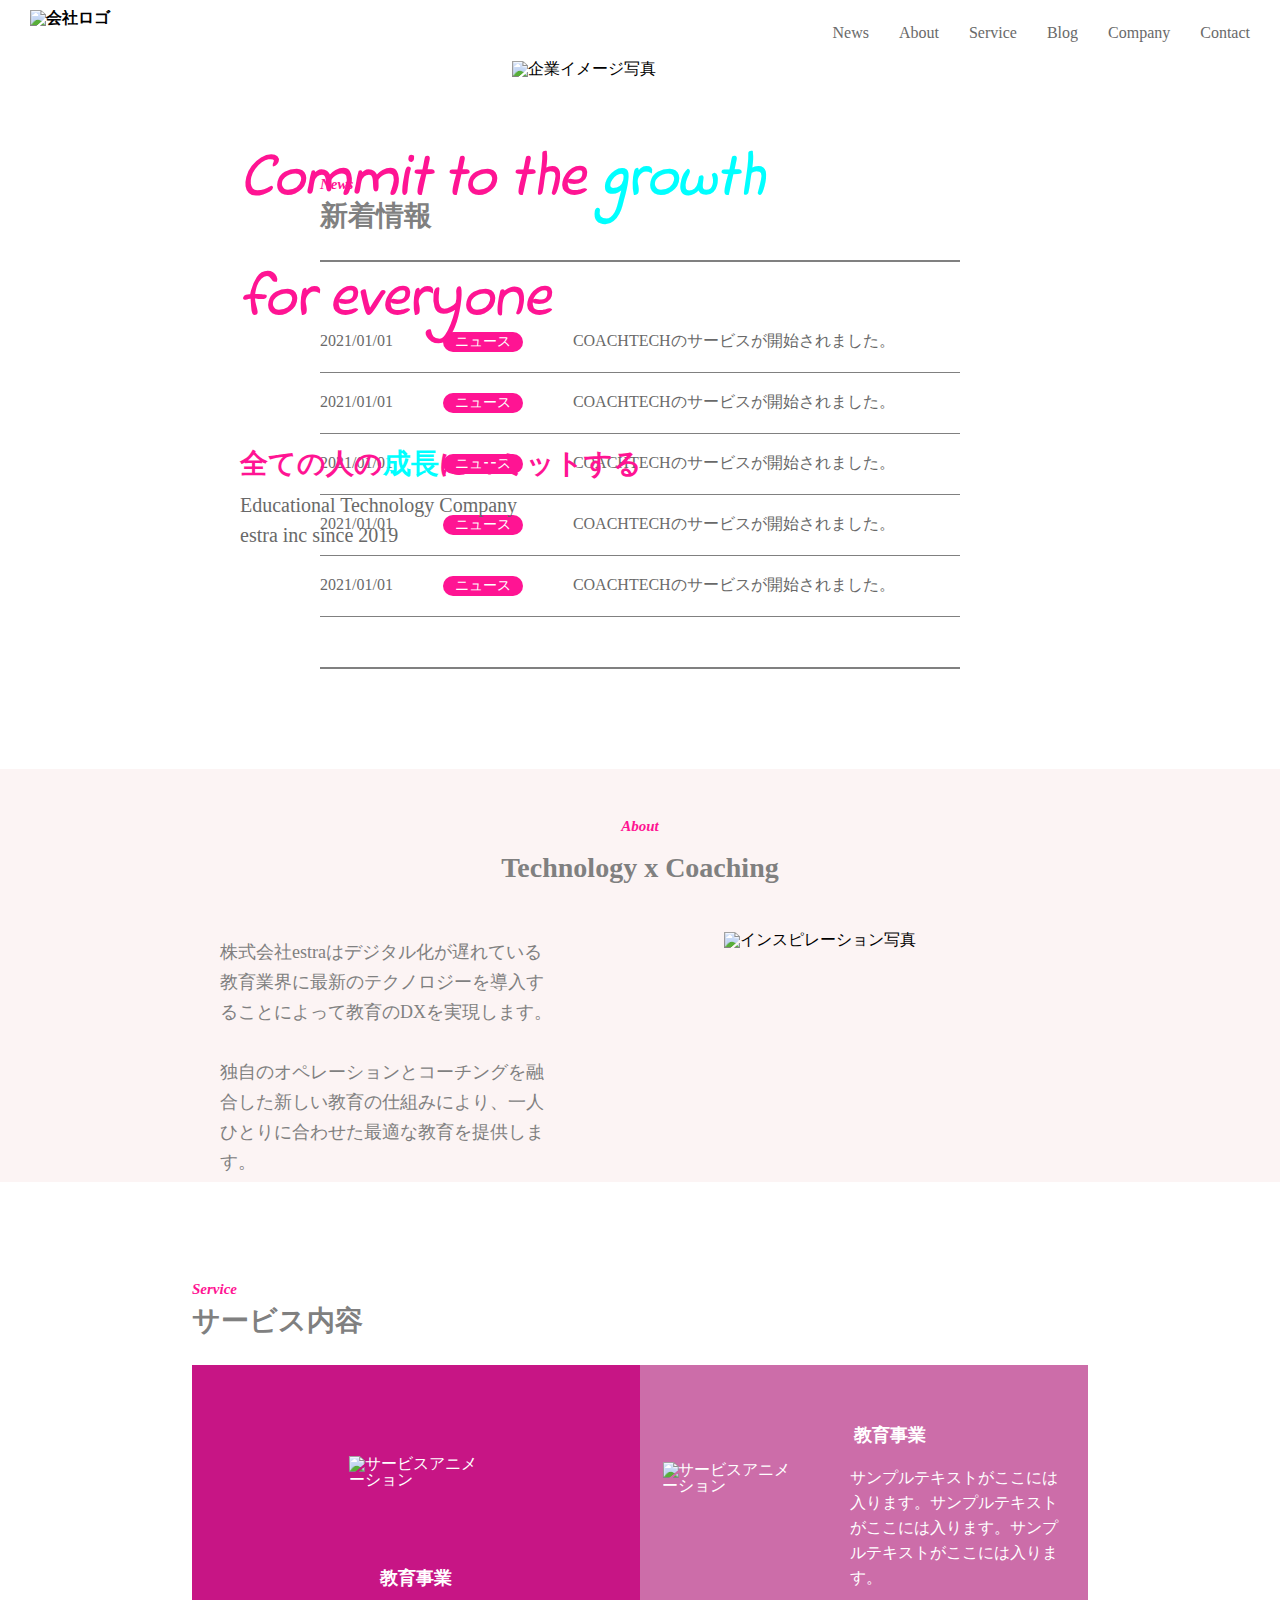
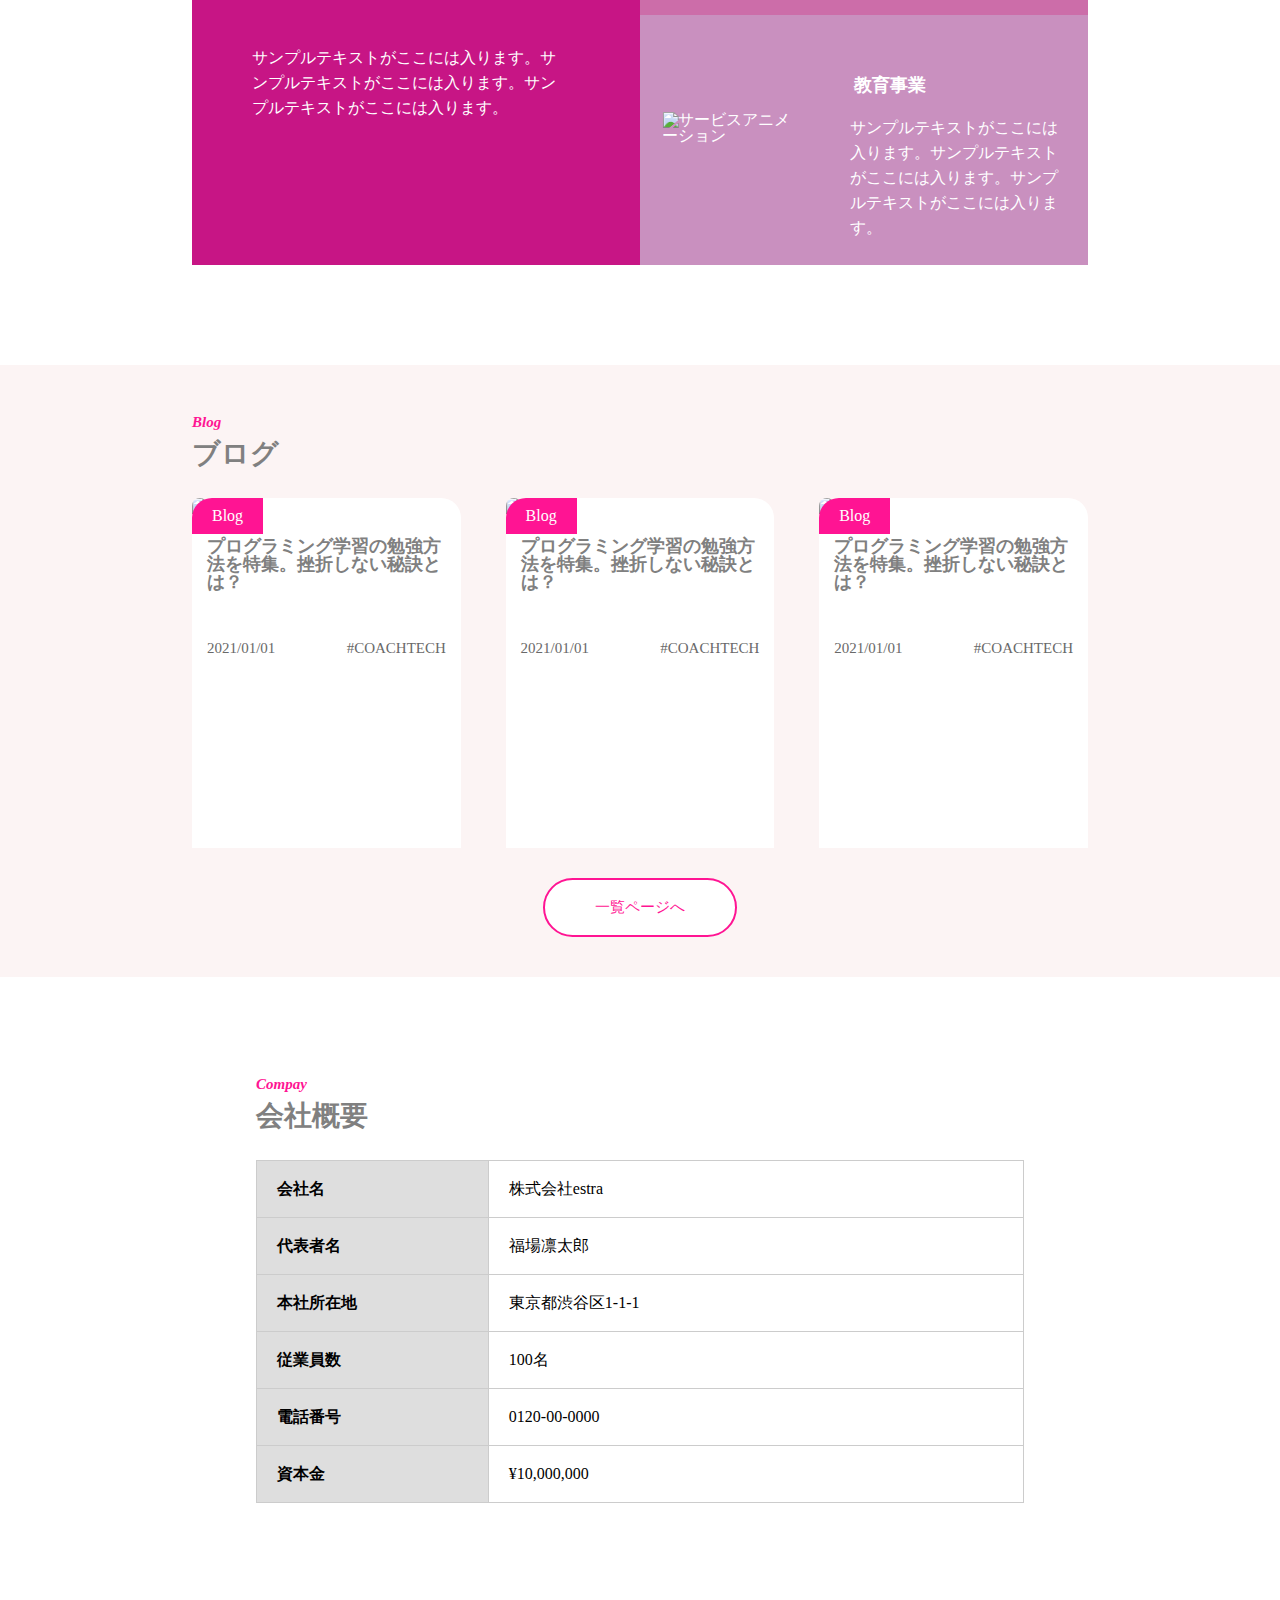
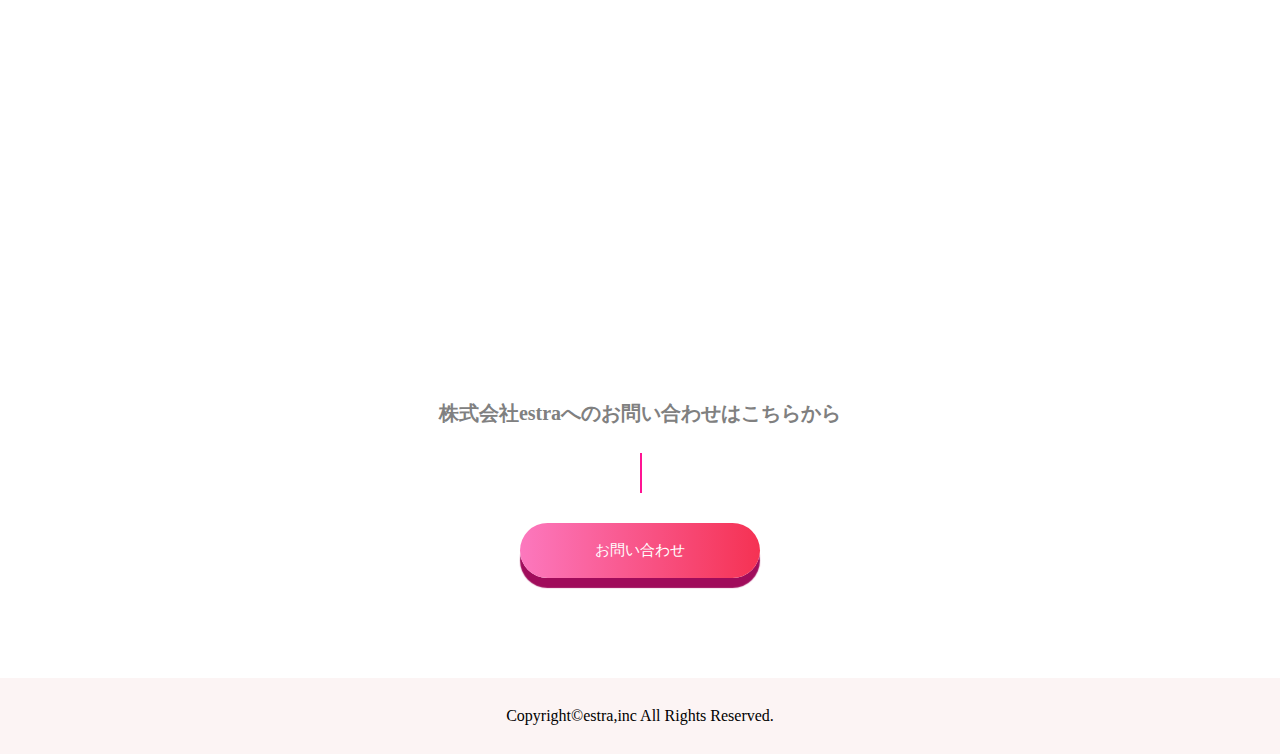
==== blog.html @ 4aadff20 "first-commit" ====
<!DOCTYPE html>
<html lang="ja">

<head>
  <meta charset="UTF-8">
  <meta http-equiv="X-UA-Compatible" content="IE=edge">
  <meta name="viewport" content="width=device-width, initial-scale=1.0">
  <link rel="stylesheet" href="css/reset.css">
  <link rel="stylesheet" href="css/blog.css">
  <title>株式会社TECH</title>
  <link rel="preconnect" href="https://fonts.gstatic.com">
  <link href="https://fonts.googleapis.com/css2?family=Indie+Flower&display=swap" rel="stylesheet">



</head>

<body>
  <header class="header">
    <h3 class="company-logo">
      <img class="company-logo-name" src="img/estra_logo.png" alt="会社ロゴ">
    </h3>
    <nav class="nav">
      <ul class="nav-list">
        <li class="nav-list-item"><a href="#">News</a></li>
        <li class="nav-list-item"><a href="#">About</a></li>
        <li class="nav-list-item"><a href="#">Service</a></li>
        <li class="nav-list-item"><a href="#">Blog</a></li>
        <li class="nav-list-item"><a href="#">Company</a></li>
        <li class="nav-list-item"><a href="#">Contact</a></li>
      </ul>
    </nav>
  </header>
  <main>
    <article class="article">
      <section class="section1">
        <img class="card1" src="img/firstview.jpg" alt="企業イメージ写真">
        <h1 class="section1-slogan">Commit to the <span>growth</span><br><br>for everyone</h1>
        <div class="ahead-title">
          <p class="section1-slogan-sub">全ての人の<span>成長</span>にコミットする</p>
          <p class="section1-company-outline">Educational Technology Company<br>estra inc since 2019</p>
        </div>
      </section>
      <section class="section2">
        <h6 class="news-title">News</h6>
        <h3 class="news-title-jp">新着情報</h3>
        <div class="news-parent">
          <div class="news-list">
            <a class="news-list-item">2021/01/01<span class="news-list-label">ニュース</span>COACHTECHのサービスが開始されました。</a>
            <a class="news-list-item">2021/01/01<span class="news-list-label">ニュース</span>COACHTECHのサービスが開始されました。</a>
            <a class="news-list-item">2021/01/01<span class="news-list-label">ニュース</span>COACHTECHのサービスが開始されました。</a>
            <a class="news-list-item">2021/01/01<span class="news-list-label">ニュース</span>COACHTECHのサービスが開始されました。</a>
            <a class="news-list-item">2021/01/01<span class="news-list-label">ニュース</span>COACHTECHのサービスが開始されました。</a>
          </div>
        </div>
      </section>
      <section class="section3">
        <div class="about">
          <h6 class="about-title">About</h6>
          <h3 class="about-title-slogan">Technology x Coaching</h3>
        </div>
        <div class="about-inspiration">
          <p class="about-inspiration-example">
            株式会社estraはデジタル化が遅れている教育業界に最新のテクノロジーを導入することによって教育のDXを実現します。<br><br>独自のオペレーションとコーチングを融合した新しい教育の仕組みにより、一人ひとりに合わせた最適な教育を提供します。
          </p>
          <img class="card2" src="img/about.jpg" alt="インスピレーション写真">
        </div>
      </section>
      <section class="section4">
        <h6 class="service-title">Service</h6>
        <h3 class="service-title-jp">サービス内容</h3>
        <div class="wrapper">
          <div class="service-img1">
            <div class="service-img-card3-1">
              <img class="card3-1" src="img/service__first.svg" alt="サービスアニメーション">
              <p class="service-text-box-title1">教育事業</p>
              <p class="service-text-box-comment1">サンプルテキストがここには入ります。サンプルテキストがここには入ります。サンプルテキストがここには入ります。</p>
            </div>
          </div>
          <div class="service-image2-3">
            <div class="service-img2">
              <div class="service-img-card3-2">
                <img class="card3-2" src="img/service__first.svg" alt="サービスアニメーション">
                <p class="service-text-box-title2">教育事業</p>
                <p class="service-text-box-comment2">サンプルテキストがここには入ります。サンプルテキストがここには入ります。サンプルテキストがここには入ります。</p>
              </div>
            </div>
            <div class="service-img3">
              <div class="service-img-card3-3">
                <img class="card3-3" src="img/service__first.svg" alt="サービスアニメーション">
                <p class="service-text-box-title3">教育事業</p>
                <p class="service-text-box-comment3">サンプルテキストがここには入ります。サンプルテキストがここには入ります。サンプルテキストがここには入ります。</p>
              </div>
            </div>
          </div>
        </div>
      </section>
      <section class="section5">
        <h6 class="blog-title">Blog</h6>
        <h3 class="blog-title-jp">ブログ</h3>
        <div class="wrapper">
          <a class="blog-img" href="#">
            <div class="blog-img-card">
              <img class="card6" src="img/blog__first.jpg">
            </div>
            <div class="blog-text-box">
              <p class="blog-comment">プログラミング学習の勉強方法を特集。挫折しない秘訣とは？</p>
              <div class="blog-footer">
                <p class="blog-date">2021/01/01</p>
                <p class="blog-company">#COACHTECH</p>
              </div>
            </div>
            <div class="blog-mark">
              <p class="blog-mark-text">Blog</p>
            </div>
          </a>
          <a class="blog-img" href="#">
            <div class="blog-img-card">
              <img class="card6" src="img/blog__first.jpg">
            </div>
            <div class="blog-text-box">
              <p class="blog-comment">プログラミング学習の勉強方法を特集。挫折しない秘訣とは？</p>
              <div class="blog-footer">
                <p class="blog-date">2021/01/01</p>
                <p class="blog-company">#COACHTECH</p>
              </div>
            </div>
            <div class="blog-mark">
              <p class="blog-mark-text">Blog</p>
            </div>
          </a>
          <a class="blog-img" href="#">
            <div class="blog-img-card">
              <img class="card6" src="img/blog__first.jpg">
            </div>
            <div class="blog-text-box">
              <p class="blog-comment">プログラミング学習の勉強方法を特集。挫折しない秘訣とは？</p>
              <div class="blog-footer">
                <p class="blog-date">2021/01/01</p>
                <p class="blog-company">#COACHTECH</p>
              </div>
            </div>
            <div class="blog-mark">
              <p class="blog-mark-text">Blog</p>
            </div>
          </a>
        </div>
        <div class="blog-nav">
          <a href="#" class="list-sight">一覧ページへ</a>
        </div>
      </section>
      <section class="section6">
        <h6 class="company-title">Compay</h6>
        <h3 class="company-title-outline">会社概要</h3>
        <table class="table">
          <tr class="company">
            <th width="150">会社名</th>
            <td width="400">株式会社estra</td>
          </tr>
          <tr class="representative">
            <th>代表者名</th>
            <td>福場凛太郎</td>
          </tr>
          <tr class="adress">
            <th>本社所在地</th>
            <td>東京都渋谷区1-1-1</td>
          </tr>
          <tr class="No-employee">
            <th>従業員数</th>
            <td>100名</td>
          </tr>
          <tr class="tel">
            <th>電話番号</th>
            <td>0120-00-0000</td>
          </tr>
          <tr class="capital">
            <th>資本金</th>
            <td>¥10,000,000</td>
          </tr>
        </table>
      </section>
      <section class="section7">
        <div class="employee">
          <div class="card4-5">
            <a class="employee-item employee-item-first" href="#" alt="#">
              <h2 class="employee-title">採用情報</h2>
            </a>
            <a class="employee-item employee-item-second" href="#" alt="#">
              <h2 class="employee-title">社員インタビュー</h2>
            </a>
          </div>
        </div>

        <div class="inquiry-btn">
          <p class="section-inquiry">株式会社estraへのお問い合わせはこちらから</p>
          <p class="vertical-line"></p>
          <a href="#" class="download-btn">お問い合わせ</a>
        </div>
      </section>
    </article>
  </main>
  <footer>
    <div class="background">
      <small>Copyright&copy;estra,inc All Rights Reserved.</small>
    </div>
  </footer>
</body>

</html>
---- css/blog.css ----
/* --------------HEADER 部分----------------------- */
.header {
  display: flex;
  justify-content: space-between;
  margin: 10px 30px;
}
.company-logo-name {
  display:inline-block;
  width: 150px;
}
.nav-list {
  display: flex;
  margin-top: 15px;
  margin-bottom: 10px;
}

li {
  margin-left: 30px;
}

a {
  text-decoration: none;
  color: dimgray;
}

/* ---------------MAIN 部分------------------------------------------ */

/*----------------SECTION1 Ahead-------------------------*/
section {
  margin-bottom: 100px;
}
.card1 {
  width: 60%;
  position: relative;
  display: block;
  margin-left: auto;
}
.section1-slogan {
  position:absolute;
  font-weight: bold;
  font-size: 60px;
  color: deeppink;
  top: 150px;
  left: 240px;
  font-family:"Indie Flower", cursive;
  font-style: italic;
}

.section1-slogan span {
  color: aqua;
}

.section1-slogan-sub {
  position: absolute;
  font-weight: bold;
  font-size: 28px;
  color: deeppink;
  top: 450px;
  left: 240px;
}
.section1-slogan-sub span {
  color:aqua;
}

.section1-company-outline {
  position: absolute;
  font-size: 20px;
  line-height: 30px;
  color:dimgray;
  top: 490px;
  left: 240px; 
}

/*----------------SECTION2 News-------------------------*/
.news-title {
  margin: 10px 25%;
  font-size: 15px;
  color: deeppink;
  font-family:cursive;
  font-style: italic;
}

.news-title-jp {
  margin: 0 auto 30px 25%;
  font-size: 28px;
  color:gray;
}

.news-list {
  width: 50%;
  display: inline-block;
  text-align: center;
  padding: 50px 0;
  margin-left:  25%;
  border-top: 2px solid gray;
  border-bottom: 2px solid gray;
}

.news-list-item {
  padding: 15px 0;
  width: 100%;
  display: inline-block;
  border-bottom: 1px solid gray;
  text-align: left;
}

.news-list-item:hover {
  border-bottom: 1px solid deeppink; 
}

.news-list-label {
  border-radius: 10px;
  margin: 5px 50px;
  padding: 3px 0;
  width: 80px;
  display: inline-block;
  text-align: center;
  background:deeppink;
  color: #fff;
  font-size: 14px;
}

/*----------------SECTION3 About-------------------------*/
.section3 {
  background-color:rgb(252, 244, 244)
  
}
.about {
  text-align: center;
}

.about-title {
  display: inline-block;
  font-size: 15px;
  color:deeppink;
  margin: 50px 0 20px 0;
  font-family:cursive;
  font-style: italic;
}

.about-title-slogan {
  font-size: 28px;
  color: gray;
  margin-bottom: 50px;
}

.about-inspiration {
  display: flex;
  justify-content: space-between;
  margin: 0 200px;
  padding: 0 20px;
}

.card2 {
  display: inline-block;
  width: 40%;
  margin-bottom: 50px;
}

.about-inspiration-example {
  display: inline-block;
  width: 40%;
  font-size: 18px;
  padding: 5px 0;
  color:gray;
  line-height: 30px;
}

/*----------------SECTION4 Service-------------------------*/  
.service-title {
  margin: 10px 15%;
  font-size: 15px;
  color: deeppink;
  font-family:cursive;
  font-style: italic;
}


.service-title-jp {
  margin: 0 auto 30px 15%;
  font-size: 28px;
  color: gray;
}



.wrapper {
  width: 100%;
}

.service-img1 {
  background-color:mediumvioletred;
  color: white;
  width: 50%;
  height: 500PX;
}

.service-img-card3-1 {
  position: relative;
}

.card3-1 {
  position: absolute;
  top: 30%;
  left: 50%;
  width: 30%;
  transform: translate(-50%, -50%); 
}

.service-text-box-title1 {
  position: absolute;
  color: white;
  font-size: 18px;
  font-weight: bold;
  top: 60%;
  left: 50%;
  transform: translate(-50%, -50%);
}

.service-text-box-comment1 {
  padding: 280px 70px 0 60px;
  font-size: 16px; 
  line-height: 25px;
}

.service-image2-3 {
  width: 50%;
}

.service-img2 {
  background-color:rgb(204, 109, 169);
  color: white;
  width: 100%;
  height: 50%;
}

.service-img-card3-2 {
  position:relative;
}

.card3-2 {
  position: absolute;
  top: 50%;
  left: 20%;
  width: 30%;
  transform: translate(-50%, -50%); 
}

.service-text-box-title2 {
  position: absolute;
  color: white;
  font-size: 18px;
  font-weight: bold;
  top: 70px;
  left: 250px;
  transform: translate(-50%, -50%);
}

.service-text-box-comment2 {
  padding: 100px 20px 0 210px;
  font-size: 16px; 
  line-height: 25px;
}

.service-img3 {
  background-color:rgb(201, 144, 191);
  color: white;
  width: 100%;
  height: 50%;
}

.service-img-card3-3 {
  position:relative; 
}

.card3-3 {
  position: absolute;
  top: 50%;
  left: 20%;
  width: 30%;
  transform: translate(-50%, -50%); 
}

.service-text-box-title3 {
  position: absolute;
  color: white;
  font-size: 18px;
  font-weight: bold;
  top: 70px;
  left: 250px;
  transform: translate(-50%, -50%);
} 


.service-text-box-comment3 {
  padding: 100px 20px 0 210px;
  font-size: 16px; 
  line-height: 25px;
}

/*----------------SECTION5 Blog-------------------------*/  
.section5 {
  background-color:rgb(252, 244, 244); 
  padding: 40px 0;
}

.blog-title {
  margin: 10px 15%;
  font-size: 15px; 
  color: deeppink;
  font-family:cursive;
  font-style: italic;
}

.blog-title-jp {
  margin: 0 auto 30px 15%;
  font-size: 28px;
  color: gray;
}

.wrapper{
  display: flex;
  justify-content: space-between;
  width: 70%;
  margin: 0 auto;
}

.blog-img {
  position: relative;
  width:30%;
  height: 350px;
  background-color: white;
  border-radius: 20px 20px 0 0;
  margin-bottom: 30px;
}

.card6 {
  border-radius: 20px 20px 0 0;
  width: 100%;
  height: auto;
}

.blog-comment {
  color: gray;
  margin-top: 20px;
  font-size: 18px;
  font-weight: bold;
  padding: 0 5px;
}

.blog-footer {
  display: flex;
  justify-content: space-between;
  font-size: 15px;
  margin-top: 50px;
  padding: 0 5px;
}

.blog-text-box {
  margin: 0 10px 0 10px;
}

.blog-nav-list {
  width: 150px;
  padding:20px 20px 15px 40px;
  border: 2px solid deeppink;
  margin: auto;
  background-color: white;
  border-radius: 50px;
  font-size: 20px;
  display: block;
}

.blog-mark-text {
  position: absolute;
  top: 0;
  left: 0;
  color: white;
  display: inline-block;
  padding: 10px 20px;
  border-radius: 20px 0 0 0; 
  background-color: deeppink; 
}

.list-sight {
  color: deeppink;
  background-color:white;
  text-align: center;
  width: 150PX;
  display:block;
  padding: 20px;
  border-radius: 50px;
  margin: 0 auto;
  font-size: 15px;
  border: 2px solid deeppink;
  transition: 0.4s;
}

.list-sight:hover {
  background-color: deeppink;
  color: white;
  transition: 0.4s;
}

/*----------------SECTION6 Company-------------------------*/  
.company-title {
  margin: 10px 20%;
  font-size: 15px;
  color: deeppink;
  font-family:cursive;
  font-style: italic;
}

.company-title-outline {
  margin: 0 auto 30px 20%;
  font-size: 28px;
  color: gray;
}

table {
  width: 60%;
  border-collapse: collapse;
  margin: 0 20%;
  table-layout: fixed;
}

table th,
table td {
  border: 1px solid #ccc;
  padding: 20px;
}

table th {
  font-weight: bold;
  background-color: #dedede;
}

th {
  text-align: left;
}

/*----------------SECTION7 Employee-------------------------*/  
.employee {
  width: 100%;
} 
.card4-5 {
  display: flex;
  justify-content: space-between;
}
.employee-item {
 position: relative;
 width: 100%;
 height: 300px;
 display: inline-block;
 transition: 2s;
}

.employee-item-first {
  background: url(../img/recruit.png) no-repeat;
  background-size: cover;
}

.employee-item-second {
  background: url(../img/interview.png) no-repeat;
  background-size: cover;
}
.employee-title {
  position: absolute;
  color: white;
  font-size: 36px;
   top: 50%;
  left: 50%;
  transform: translate(-50%, -50%);
}

.employee-item:hover {
  filter: grayscale(1);
  transition: 2s;
}

.section-inquiry {
  margin-top: 100px;
  text-align: center; 
  font-weight: bold;
  font-size: 20px;
  color: gray;
}

.vertical-line {
  background-color: white;
  border-right: 2px solid deeppink;
  width: 50%;
  height: 40px;
  margin-top: 30px;
}

.download-btn {
  position: relative;
  background-color: deeppink;
  background:linear-gradient(90deg, rgb(252, 120, 190), rgb(245, 50, 83));
  text-align: center;
  width: 200PX;
  display:block;
  padding: 20px;
  color: white;
  border-radius: 50px;
  box-shadow: 0px 10px 1px rgb(160, 12, 91);
  margin: 30px auto;
  font-size: 15px;
}

.download-btn::before {
  content: "";
  position: absolute;
  top: 27px;
  left: 30px;
  background-image: url(../img/mailicon.svg);
  background-size: cover;
  width: 23px;
  height: 23px;
  transform: translate(-50%, -50%);
}

/*----------------footer------------------------------------*/  
footer {
  text-align: center;
}
.background {
  padding: 30px 0;
  background-color:rgb(252, 244, 244); 
}
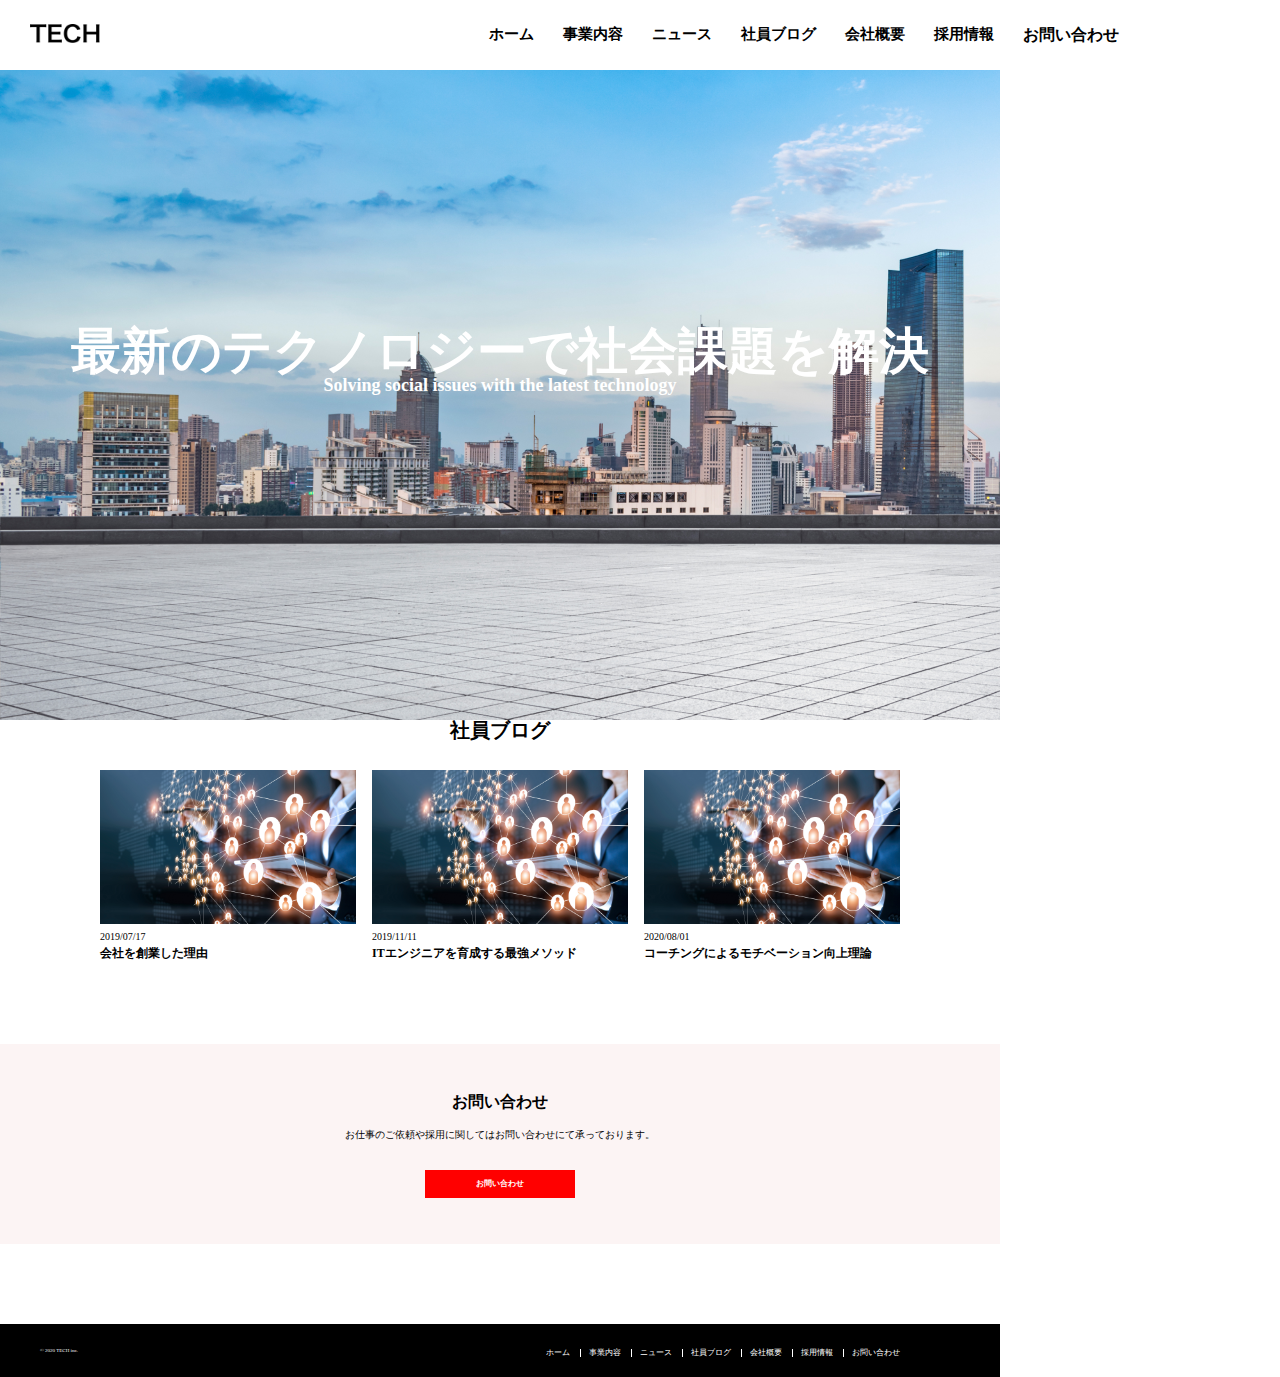
==== commit d096707b: "forth-commit" ====
--- a/blog.html
+++ b/blog.html
@@ -7,203 +7,132 @@
   <meta name="viewport" content="width=device-width, initial-scale=1.0">
   <link rel="stylesheet" href="css/reset.css">
   <link rel="stylesheet" href="css/blog.css">
-  <title>株式会社TECH</title>
+  <title>ブログ</title>
   <link rel="preconnect" href="https://fonts.gstatic.com">
   <link href="https://fonts.googleapis.com/css2?family=Indie+Flower&display=swap" rel="stylesheet">
-
-
-
 </head>
 
 <body>
-  <header class="header">
+  <header class="section0">
     <h3 class="company-logo">
-      <img class="company-logo-name" src="img/estra_logo.png" alt="会社ロゴ">
+      <a class="company-logo__link" href="index.html">
+        <img class="company-logo__name" src="img/logo.png" alt="会社ロゴ">
+      </a>
     </h3>
     <nav class="nav">
-      <ul class="nav-list">
-        <li class="nav-list-item"><a href="#">News</a></li>
-        <li class="nav-list-item"><a href="#">About</a></li>
-        <li class="nav-list-item"><a href="#">Service</a></li>
-        <li class="nav-list-item"><a href="#">Blog</a></li>
-        <li class="nav-list-item"><a href="#">Company</a></li>
-        <li class="nav-list-item"><a href="#">Contact</a></li>
+      <ul class="nav__list">
+        <li class="nav__list-item"><a href="index.html">ホーム</a></li>
+        <li class="nav__list-item"><a href="service.html">事業内容</a></li>
+        <li class="nav__list-item"><a href="news.html">ニュース</a></li>
+        <li class="nav__list-item"><a href="blog.html">社員ブログ</a></li>
+        <li class="nav__list-item"><a href="company.html">会社概要</a></li>
+        <li class="nav__list-item"><a href="recruit.html">採用情報</a></li>
+        <li class="nav__list-item"><a href="contact.html">お問い合わせ</a></li>
       </ul>
     </nav>
+    <div class="menu" id="menu">
+      <span class="menu__line--top"></span>
+      <span class="menu__line--middle"></span>
+      <span class="menu__line--bottom"></span>
+    </div>
+    <div class="drawer">
+      <nav class="navkey" id="navkey">
+        <ul>
+          <li class="drawer-nav-item"><a href="index.html">ホーム</a></li>
+          <li class="drawer-nav-item"><a href="service.html">事業内容</a></li>
+          <li class="drawer-nav-item"><a href="news.html">ニュース</a></li>
+          <li class="drawer-nav-item"><a href="blog.html">社員ブログ</a></li>
+          <li class="drawer-nav-item"><a href="company.html">会社概要</a></li>
+          <li class="drawer-nav-item"><a href="recruit.html">採用情報</a></li>
+          <li class="drawer-nav-item"><a href="contact.html">お問い合わせ</a></li>
+        </ul>
+      </nav>
+    </div>
+    </div>
   </header>
   <main>
     <article class="article">
       <section class="section1">
-        <img class="card1" src="img/firstview.jpg" alt="企業イメージ写真">
-        <h1 class="section1-slogan">Commit to the <span>growth</span><br><br>for everyone</h1>
-        <div class="ahead-title">
-          <p class="section1-slogan-sub">全ての人の<span>成長</span>にコミットする</p>
-          <p class="section1-company-outline">Educational Technology Company<br>estra inc since 2019</p>
+        <div class="section1__slogan">
+          <h1 class="section1__ideal">最新のテクノロジーで社会課題を解決</h1>
+          <p class="section1__slogan-sub">Solving social issues with the latest technology</p>
         </div>
       </section>
-      <section class="section2">
-        <h6 class="news-title">News</h6>
-        <h3 class="news-title-jp">新着情報</h3>
-        <div class="news-parent">
-          <div class="news-list">
-            <a class="news-list-item">2021/01/01<span class="news-list-label">ニュース</span>COACHTECHのサービスが開始されました。</a>
-            <a class="news-list-item">2021/01/01<span class="news-list-label">ニュース</span>COACHTECHのサービスが開始されました。</a>
-            <a class="news-list-item">2021/01/01<span class="news-list-label">ニュース</span>COACHTECHのサービスが開始されました。</a>
-            <a class="news-list-item">2021/01/01<span class="news-list-label">ニュース</span>COACHTECHのサービスが開始されました。</a>
-            <a class="news-list-item">2021/01/01<span class="news-list-label">ニュース</span>COACHTECHのサービスが開始されました。</a>
-          </div>
-        </div>
-      </section>
-      <section class="section3">
-        <div class="about">
-          <h6 class="about-title">About</h6>
-          <h3 class="about-title-slogan">Technology x Coaching</h3>
-        </div>
-        <div class="about-inspiration">
-          <p class="about-inspiration-example">
-            株式会社estraはデジタル化が遅れている教育業界に最新のテクノロジーを導入することによって教育のDXを実現します。<br><br>独自のオペレーションとコーチングを融合した新しい教育の仕組みにより、一人ひとりに合わせた最適な教育を提供します。
-          </p>
-          <img class="card2" src="img/about.jpg" alt="インスピレーション写真">
-        </div>
-      </section>
-      <section class="section4">
-        <h6 class="service-title">Service</h6>
-        <h3 class="service-title-jp">サービス内容</h3>
-        <div class="wrapper">
-          <div class="service-img1">
-            <div class="service-img-card3-1">
-              <img class="card3-1" src="img/service__first.svg" alt="サービスアニメーション">
-              <p class="service-text-box-title1">教育事業</p>
-              <p class="service-text-box-comment1">サンプルテキストがここには入ります。サンプルテキストがここには入ります。サンプルテキストがここには入ります。</p>
+      <section class="section5">
+        <h3 class="blog-title-jp">社員ブログ</h3>
+        <div class="wrapper-4">
+          <div class="blog-img-card">
+            <a class="blog-img" href="#">
+              <img class="card6" src="img/blog.png">
+            </a>
+            <div class="blog-text__box">
+              <p class="blog-date">2019/07/17</p>
+              <a class="blog-footer" href="#">
+                <p class="blog-comment">会社を創業した理由</p>
+              </a>
             </div>
           </div>
-          <div class="service-image2-3">
-            <div class="service-img2">
-              <div class="service-img-card3-2">
-                <img class="card3-2" src="img/service__first.svg" alt="サービスアニメーション">
-                <p class="service-text-box-title2">教育事業</p>
-                <p class="service-text-box-comment2">サンプルテキストがここには入ります。サンプルテキストがここには入ります。サンプルテキストがここには入ります。</p>
-              </div>
+          <div class="blog-img-card">
+            <a class="blog-img" href="#">
+              <img class="card6" src="img/blog.png">
+            </a>
+            <div class="blog-text-box">
+              <p class="blog-date">2019/11/11</p>
+              <a class="blog-footer" href="#">
+                <p class="blog-comment">ITエンジニアを育成する最強メソッド</p>
+              </a>
             </div>
-            <div class="service-img3">
-              <div class="service-img-card3-3">
-                <img class="card3-3" src="img/service__first.svg" alt="サービスアニメーション">
-                <p class="service-text-box-title3">教育事業</p>
-                <p class="service-text-box-comment3">サンプルテキストがここには入ります。サンプルテキストがここには入ります。サンプルテキストがここには入ります。</p>
-              </div>
+          </div>
+          <div class="blog-img-card">
+            <a class="blog-img" href="#">
+              <img class="card6" src="img/blog.png">
+            </a>
+            <div class="blog-text-box">
+              <p class="blog-date">2020/08/01</p>
+              <a class="blog-footer" href="#">
+                <p class="blog-comment">コーチングによるモチベーション向上理論</p>
+              </a>
             </div>
           </div>
         </div>
-      </section>
-      <section class="section5">
-        <h6 class="blog-title">Blog</h6>
-        <h3 class="blog-title-jp">ブログ</h3>
-        <div class="wrapper">
-          <a class="blog-img" href="#">
-            <div class="blog-img-card">
-              <img class="card6" src="img/blog__first.jpg">
-            </div>
-            <div class="blog-text-box">
-              <p class="blog-comment">プログラミング学習の勉強方法を特集。挫折しない秘訣とは？</p>
-              <div class="blog-footer">
-                <p class="blog-date">2021/01/01</p>
-                <p class="blog-company">#COACHTECH</p>
-              </div>
-            </div>
-            <div class="blog-mark">
-              <p class="blog-mark-text">Blog</p>
-            </div>
-          </a>
-          <a class="blog-img" href="#">
-            <div class="blog-img-card">
-              <img class="card6" src="img/blog__first.jpg">
-            </div>
-            <div class="blog-text-box">
-              <p class="blog-comment">プログラミング学習の勉強方法を特集。挫折しない秘訣とは？</p>
-              <div class="blog-footer">
-                <p class="blog-date">2021/01/01</p>
-                <p class="blog-company">#COACHTECH</p>
-              </div>
-            </div>
-            <div class="blog-mark">
-              <p class="blog-mark-text">Blog</p>
-            </div>
-          </a>
-          <a class="blog-img" href="#">
-            <div class="blog-img-card">
-              <img class="card6" src="img/blog__first.jpg">
-            </div>
-            <div class="blog-text-box">
-              <p class="blog-comment">プログラミング学習の勉強方法を特集。挫折しない秘訣とは？</p>
-              <div class="blog-footer">
-                <p class="blog-date">2021/01/01</p>
-                <p class="blog-company">#COACHTECH</p>
-              </div>
-            </div>
-            <div class="blog-mark">
-              <p class="blog-mark-text">Blog</p>
-            </div>
-          </a>
-        </div>
-        <div class="blog-nav">
-          <a href="#" class="list-sight">一覧ページへ</a>
-        </div>
-      </section>
-      <section class="section6">
-        <h6 class="company-title">Compay</h6>
-        <h3 class="company-title-outline">会社概要</h3>
-        <table class="table">
-          <tr class="company">
-            <th width="150">会社名</th>
-            <td width="400">株式会社estra</td>
-          </tr>
-          <tr class="representative">
-            <th>代表者名</th>
-            <td>福場凛太郎</td>
-          </tr>
-          <tr class="adress">
-            <th>本社所在地</th>
-            <td>東京都渋谷区1-1-1</td>
-          </tr>
-          <tr class="No-employee">
-            <th>従業員数</th>
-            <td>100名</td>
-          </tr>
-          <tr class="tel">
-            <th>電話番号</th>
-            <td>0120-00-0000</td>
-          </tr>
-          <tr class="capital">
-            <th>資本金</th>
-            <td>¥10,000,000</td>
-          </tr>
-        </table>
-      </section>
-      <section class="section7">
-        <div class="employee">
-          <div class="card4-5">
-            <a class="employee-item employee-item-first" href="#" alt="#">
-              <h2 class="employee-title">採用情報</h2>
-            </a>
-            <a class="employee-item employee-item-second" href="#" alt="#">
-              <h2 class="employee-title">社員インタビュー</h2>
-            </a>
+        <section class="section8">
+          <h3 class="inquiry-title-jp">お問い合わせ</h3>
+          <p class="inquiry-massage">お仕事のご依頼や採用に関してはお問い合わせにて承っております。</p>
+          <div class="btn">
+            <a href="contact.html" class="btn-sight">お問い合わせ</a>
           </div>
-        </div>
+        </section>
 
-        <div class="inquiry-btn">
-          <p class="section-inquiry">株式会社estraへのお問い合わせはこちらから</p>
-          <p class="vertical-line"></p>
-          <a href="#" class="download-btn">お問い合わせ</a>
-        </div>
-      </section>
-    </article>
   </main>
+
   <footer>
-    <div class="background">
-      <small>Copyright&copy;estra,inc All Rights Reserved.</small>
-    </div>
+    <div class="footer-line">
+      <div class="footer-copyright">
+        <small>&copy; 2020 TECH inc.</small>
+      </div>
+      <nav class="nav">
+        <ul class="footer-nav-list">
+          <li class="footer-nav-item"><a href="index.html">ホーム</a></li>
+          <li class="footer-nav-item"><a href="service.html">事業内容</a></li>
+          <li class="footer-nav-item"><a href="news.html">ニュース</a></li>
+          <li class="footer-nav-item"><a href="blog.html">社員ブログ</a></li>
+          <li class="footer-nav-item"><a href="company.html">会社概要</a></li>
+          <li class="footer-nav-item"><a href="recruit.html">採用情報</a></li>
+          <li class="footer-nav-item"><a href="contact.html">お問い合わせ</a></li>
+        </ul>
+      </nav>
   </footer>
+
+
+
+  <script>
+    dayjs.locale('ja'); // 日本語に変換
+              //ここから追記...
+  </script>
+  <script src="js/main.js"></script>
+
+
+
 </body>
 
 </html>--- a/css/blog.css
+++ b/css/blog.css
@@ -1,532 +1,359 @@
+
+body {
+  max-width: 1000px;
+}
+.btn {
+  margin-top:30px
+}
+
+.btn-sight {
+  color:white;
+  background-color:red;
+  text-align: center;
+  width: 120PX;
+  display:block;
+  padding: 10px 15px;
+   margin: 0 auto;
+  font-size: 8px;
+  font-weight: bold;
+  transition: 0.4s;
+}
+
+.btn-sight:hover {
+ opacity: 0.6;
+ transition: 0.4s;
+}
+
 
 /* --------------HEADER 部分----------------------- */
-.header {
+.section0 {
   display: flex;
   justify-content: space-between;
-  margin: 10px 30px;
-}
-.company-logo-name {
+  align-items: center;
+  background-color: #fff;
+  position:fixed;
+  width: 100%;
+  padding: 0 30px;
+  height: 70px;
+  left: 0;
+  top: 0;
+  z-index: 2;
+  }
+
+.company-logo__name {
+    width: 70px; 
+    padding-right: 180px;   
+}
+
+.nav__list {
+  display: flex;
+  font-weight: bold;
+  
+}
+
+.nav__list-item:not(:last-child) {
+   margin-right: 10px;
+   font-size: 15px;
+   
+}
+
+a {
+  text-decoration: none;
+  color: black;
+}
+
+/* ---------------MAIN 部分------------------------------------------ */
+
+/*----------------SECTION1 Ahead-------------------------*/
+.section1 {
+  height: 80vh;
+  display: flex;
+  justify-content: center;
+  align-items: center;
+  background-image: url(../img/mv.png);
+  color: #fff;
+  width: 100%;
+}
+
+.section1__slogan {
+ width: 100%;
+ margin: 0 auto; 
+}
+
+.section1__ideal {
+font-weight: bold;
+font-size: 50px;
+text-align: center;
+}
+
+.section1__slogan-sub {
+  font-size: 18px;
+  font-weight: bold;
+  text-align: center;
+ 
+}
+
+
+
+
+/*----------------SECTION5 Blog-------------------------*/ 
+.section5 {
+  margin-bottom: 80px;
+  width: 100%;
+}
+
+.blog-title-jp {
+  text-align: center;
+  font-size: 20px;
+  color:black;
+  padding-bottom:30px;
+}
+
+.wrapper-4{
+  display: flex;
+  justify-content: space-between;
+  width: 80%;
+  margin: 0 10% 0 10%;
+}
+
+img {
+  width: 100%;
+}
+.blog-img-card {
+  position: relative;
+  width:32%;
+  height: auto;
+  
+}
+.blog-date {
+  margin-top: 5px;
+  font-size: 10px;
+}
+
+.blog-comment {
+  color: black;
+  font-size: 12px;
+  font-weight: bold;
+  padding: 5px 0;
+}
+
+.blog-img:hover {
+ opacity: 0.6;
+ transition: 0.4s;
+}
+
+.blog-comment:hover {
+ opacity: 0.6;
+ transition: 0.4s; 
+}
+
+
+
+/*----------------SECTION8 Inquiry-------------------------*/  
+
+.section8 {
+  background-color:rgb(252, 244, 244);
+  margin-top: 80px;
+  height: 200px;
+}
+
+.inquiry-title-jp {
+  padding-top: 50px;
+  text-align: center;
+}
+
+.inquiry-massage {
+  text-align: center;
+  padding-top: 20px;
+  font-size: 10px;
+}
+
+/*----------------footer-------------------------*/  
+footer {
+  background-color:black;
+  width: 100%; 
+}
+
+.footer-line {
+  display: flex;
+  justify-content: space-between;
+  align-items: center;
+  width: 90%;
+  padding: 10px 0;
+}
+
+.footer-copyright {
   display:inline-block;
-  width: 150px;
-}
-.nav-list {
+  font-size: 5px;
+  color: white;
+  margin-left: 20px;
+  padding-left: 20px;
+ }
+
+
+.footer-nav-list {
+  width: 100%;
   display: flex;
   margin-top: 15px;
   margin-bottom: 10px;
+  font-size: 8px; 
 }
 
 li {
-  margin-left: 30px;
-}
-
-a {
+  margin-left: 10px;
+   padding-left: 8px;
+}
+
+li:not(:first-child) {
+  border-left: 1px solid white;
+}
+
+.footer-nav-item a {
   text-decoration: none;
-  color: dimgray;
-}
-
-/* ---------------MAIN 部分------------------------------------------ */
-
-/*----------------SECTION1 Ahead-------------------------*/
-section {
-  margin-bottom: 100px;
-}
-.card1 {
-  width: 60%;
+  color: white;
+}
+.drawer {
+  display: none;
+}
+
+
+
+
+
+
+
+/* レスポンシブ (1000px以上)*/
+@media screen and (max-width: 768px) {
+  
+  .wrapper-1 {
+  width: 80%;
+  display: block;
+  justify-content: start;
+  margin-left: 10%;
+}
+
+.wrapper-2 {
+ width: 80%;
+  display: block;
+  justify-content: start;
+  margin-left: 10%; 
+  
+}
+.wrapper-4{
+  display: block;
+  justify-content: start;
+  width: 100%;
+  margin: 0 10% 0 10%;
+}
+
+.blog-img-card {
+  width: 80%;
+}
+/*----------------footer-------------------------*/  
+.footer-line {
+  display: block;
+  justify-content: space-between;
+  
+  align-items: center;
+  width: 90%;
+  padding: 10px 0;
+}
+
+.footer-nav-list {
+  width: 100%;
+  display: block;
+  margin-top: 0;
+  margin-bottom: 5px;
+  font-size: 8px;  
+}
+
+.footer-copyright {
+  display:block;
+  font-size: 5px;
+  color: white;
+  text-align: center;
+  padding: 15px 0;
+}
+li {
+  text-align: center;
+}
+ 
+li:not(:first-child) {
+  border-left:none;
+  padding-top:15px;
+}
+.nav__list {
+  display:none;
+}
+
+/*----------------Hamburger-------------------------*/  
+.navkey a{
+  text-decoration: none;
+  color: blue
+}
+.navkey {
+  position: absolute;
+  height: 100vh;
+  width: 100%;
+  left: -100%;
+  background:white;
+  transition: .7s;
+  text-align: center;
+  z-index: 2;
+}
+.navkey ul{
+  padding-top: 80px;
+}
+.navkey ul li{
+  list-style-type: none;
+  margin-top: 50px;
+}
+.menu {
+  display: inline-block;
+  width: 36px;
+  height: 32px;
+  cursor: pointer;
   position: relative;
-  display: block;
-  margin-left: auto;
-}
-.section1-slogan {
-  position:absolute;
-  font-weight: bold;
-  font-size: 60px;
-  color: deeppink;
-  top: 150px;
-  left: 240px;
-  font-family:"Indie Flower", cursive;
-  font-style: italic;
-}
-
-.section1-slogan span {
-  color: aqua;
-}
-
-.section1-slogan-sub {
+  left: 10px;
+  top: 0;
+}
+.menu__line--top,
+.menu__line--middle,
+.menu__line--bottom {
+  display: inline-block;
+  width: 100%;
+  height: 4px;
+  background-color: #000;
   position: absolute;
-  font-weight: bold;
-  font-size: 28px;
-  color: deeppink;
-  top: 450px;
-  left: 240px;
-}
-.section1-slogan-sub span {
-  color:aqua;
-}
-
-.section1-company-outline {
-  position: absolute;
-  font-size: 20px;
-  line-height: 30px;
-  color:dimgray;
-  top: 490px;
-  left: 240px; 
-}
-
-/*----------------SECTION2 News-------------------------*/
-.news-title {
-  margin: 10px 25%;
-  font-size: 15px;
-  color: deeppink;
-  font-family:cursive;
-  font-style: italic;
-}
-
-.news-title-jp {
-  margin: 0 auto 30px 25%;
-  font-size: 28px;
-  color:gray;
-}
-
-.news-list {
-  width: 50%;
-  display: inline-block;
-  text-align: center;
-  padding: 50px 0;
-  margin-left:  25%;
-  border-top: 2px solid gray;
-  border-bottom: 2px solid gray;
-}
-
-.news-list-item {
-  padding: 15px 0;
-  width: 100%;
-  display: inline-block;
-  border-bottom: 1px solid gray;
-  text-align: left;
-}
-
-.news-list-item:hover {
-  border-bottom: 1px solid deeppink; 
-}
-
-.news-list-label {
-  border-radius: 10px;
-  margin: 5px 50px;
-  padding: 3px 0;
-  width: 80px;
-  display: inline-block;
-  text-align: center;
-  background:deeppink;
-  color: #fff;
-  font-size: 14px;
-}
-
-/*----------------SECTION3 About-------------------------*/
-.section3 {
-  background-color:rgb(252, 244, 244)
-  
-}
-.about {
-  text-align: center;
-}
-
-.about-title {
-  display: inline-block;
-  font-size: 15px;
-  color:deeppink;
-  margin: 50px 0 20px 0;
-  font-family:cursive;
-  font-style: italic;
-}
-
-.about-title-slogan {
-  font-size: 28px;
-  color: gray;
-  margin-bottom: 50px;
-}
-
-.about-inspiration {
-  display: flex;
-  justify-content: space-between;
-  margin: 0 200px;
-  padding: 0 20px;
-}
-
-.card2 {
-  display: inline-block;
-  width: 40%;
-  margin-bottom: 50px;
-}
-
-.about-inspiration-example {
-  display: inline-block;
-  width: 40%;
-  font-size: 18px;
-  padding: 5px 0;
-  color:gray;
-  line-height: 30px;
-}
-
-/*----------------SECTION4 Service-------------------------*/  
-.service-title {
-  margin: 10px 15%;
-  font-size: 15px;
-  color: deeppink;
-  font-family:cursive;
-  font-style: italic;
-}
-
-
-.service-title-jp {
-  margin: 0 auto 30px 15%;
-  font-size: 28px;
-  color: gray;
-}
-
-
-
-.wrapper {
-  width: 100%;
-}
-
-.service-img1 {
-  background-color:mediumvioletred;
-  color: white;
-  width: 50%;
-  height: 500PX;
-}
-
-.service-img-card3-1 {
-  position: relative;
-}
-
-.card3-1 {
-  position: absolute;
-  top: 30%;
-  left: 50%;
-  width: 30%;
-  transform: translate(-50%, -50%); 
-}
-
-.service-text-box-title1 {
-  position: absolute;
-  color: white;
-  font-size: 18px;
-  font-weight: bold;
-  top: 60%;
-  left: 50%;
-  transform: translate(-50%, -50%);
-}
-
-.service-text-box-comment1 {
-  padding: 280px 70px 0 60px;
-  font-size: 16px; 
-  line-height: 25px;
-}
-
-.service-image2-3 {
-  width: 50%;
-}
-
-.service-img2 {
-  background-color:rgb(204, 109, 169);
-  color: white;
-  width: 100%;
-  height: 50%;
-}
-
-.service-img-card3-2 {
-  position:relative;
-}
-
-.card3-2 {
-  position: absolute;
-  top: 50%;
-  left: 20%;
-  width: 30%;
-  transform: translate(-50%, -50%); 
-}
-
-.service-text-box-title2 {
-  position: absolute;
-  color: white;
-  font-size: 18px;
-  font-weight: bold;
-  top: 70px;
-  left: 250px;
-  transform: translate(-50%, -50%);
-}
-
-.service-text-box-comment2 {
-  padding: 100px 20px 0 210px;
-  font-size: 16px; 
-  line-height: 25px;
-}
-
-.service-img3 {
-  background-color:rgb(201, 144, 191);
-  color: white;
-  width: 100%;
-  height: 50%;
-}
-
-.service-img-card3-3 {
-  position:relative; 
-}
-
-.card3-3 {
-  position: absolute;
-  top: 50%;
-  left: 20%;
-  width: 30%;
-  transform: translate(-50%, -50%); 
-}
-
-.service-text-box-title3 {
-  position: absolute;
-  color: white;
-  font-size: 18px;
-  font-weight: bold;
-  top: 70px;
-  left: 250px;
-  transform: translate(-50%, -50%);
-} 
-
-
-.service-text-box-comment3 {
-  padding: 100px 20px 0 210px;
-  font-size: 16px; 
-  line-height: 25px;
-}
-
-/*----------------SECTION5 Blog-------------------------*/  
-.section5 {
-  background-color:rgb(252, 244, 244); 
-  padding: 40px 0;
-}
-
-.blog-title {
-  margin: 10px 15%;
-  font-size: 15px; 
-  color: deeppink;
-  font-family:cursive;
-  font-style: italic;
-}
-
-.blog-title-jp {
-  margin: 0 auto 30px 15%;
-  font-size: 28px;
-  color: gray;
-}
-
-.wrapper{
-  display: flex;
-  justify-content: space-between;
-  width: 70%;
-  margin: 0 auto;
-}
-
-.blog-img {
-  position: relative;
-  width:30%;
-  height: 350px;
-  background-color: white;
-  border-radius: 20px 20px 0 0;
-  margin-bottom: 30px;
-}
-
-.card6 {
-  border-radius: 20px 20px 0 0;
-  width: 100%;
-  height: auto;
-}
-
-.blog-comment {
-  color: gray;
-  margin-top: 20px;
-  font-size: 18px;
-  font-weight: bold;
-  padding: 0 5px;
-}
-
-.blog-footer {
-  display: flex;
-  justify-content: space-between;
-  font-size: 15px;
-  margin-top: 50px;
-  padding: 0 5px;
-}
-
-.blog-text-box {
-  margin: 0 10px 0 10px;
-}
-
-.blog-nav-list {
-  width: 150px;
-  padding:20px 20px 15px 40px;
-  border: 2px solid deeppink;
-  margin: auto;
-  background-color: white;
-  border-radius: 50px;
-  font-size: 20px;
-  display: block;
-}
-
-.blog-mark-text {
-  position: absolute;
+  transition: 0.5s;
+  z-index: 10;
+}
+.menu__line--top {
   top: 0;
-  left: 0;
-  color: white;
-  display: inline-block;
-  padding: 10px 20px;
-  border-radius: 20px 0 0 0; 
-  background-color: deeppink; 
-}
-
-.list-sight {
-  color: deeppink;
-  background-color:white;
-  text-align: center;
-  width: 150PX;
-  display:block;
-  padding: 20px;
-  border-radius: 50px;
-  margin: 0 auto;
-  font-size: 15px;
-  border: 2px solid deeppink;
-  transition: 0.4s;
-}
-
-.list-sight:hover {
-  background-color: deeppink;
-  color: white;
-  transition: 0.4s;
-}
-
-/*----------------SECTION6 Company-------------------------*/  
-.company-title {
-  margin: 10px 20%;
-  font-size: 15px;
-  color: deeppink;
-  font-family:cursive;
-  font-style: italic;
-}
-
-.company-title-outline {
-  margin: 0 auto 30px 20%;
-  font-size: 28px;
-  color: gray;
-}
-
-table {
-  width: 60%;
-  border-collapse: collapse;
-  margin: 0 20%;
-  table-layout: fixed;
-}
-
-table th,
-table td {
-  border: 1px solid #ccc;
-  padding: 20px;
-}
-
-table th {
-  font-weight: bold;
-  background-color: #dedede;
-}
-
-th {
-  text-align: left;
-}
-
-/*----------------SECTION7 Employee-------------------------*/  
-.employee {
-  width: 100%;
-} 
-.card4-5 {
-  display: flex;
-  justify-content: space-between;
-}
-.employee-item {
- position: relative;
- width: 100%;
- height: 300px;
- display: inline-block;
- transition: 2s;
-}
-
-.employee-item-first {
-  background: url(../img/recruit.png) no-repeat;
-  background-size: cover;
-}
-
-.employee-item-second {
-  background: url(../img/interview.png) no-repeat;
-  background-size: cover;
-}
-.employee-title {
-  position: absolute;
-  color: white;
-  font-size: 36px;
-   top: 50%;
-  left: 50%;
-  transform: translate(-50%, -50%);
-}
-
-.employee-item:hover {
-  filter: grayscale(1);
-  transition: 2s;
-}
-
-.section-inquiry {
-  margin-top: 100px;
-  text-align: center; 
-  font-weight: bold;
-  font-size: 20px;
-  color: gray;
-}
-
-.vertical-line {
-  background-color: white;
-  border-right: 2px solid deeppink;
-  width: 50%;
-  height: 40px;
-  margin-top: 30px;
-}
-
-.download-btn {
-  position: relative;
-  background-color: deeppink;
-  background:linear-gradient(90deg, rgb(252, 120, 190), rgb(245, 50, 83));
-  text-align: center;
-  width: 200PX;
-  display:block;
-  padding: 20px;
-  color: white;
-  border-radius: 50px;
-  box-shadow: 0px 10px 1px rgb(160, 12, 91);
-  margin: 30px auto;
-  font-size: 15px;
-}
-
-.download-btn::before {
-  content: "";
-  position: absolute;
-  top: 27px;
-  left: 30px;
-  background-image: url(../img/mailicon.svg);
-  background-size: cover;
-  width: 23px;
-  height: 23px;
-  transform: translate(-50%, -50%);
-}
-
-/*----------------footer------------------------------------*/  
-footer {
-  text-align: center;
-}
-.background {
-  padding: 30px 0;
-  background-color:rgb(252, 244, 244); 
-}+}
+.menu__line--middle {
+  top: 14px;
+}
+.menu__line--bottom {
+  bottom: 0;
+}
+.menu.open span:nth-of-type(1) {
+  top: 14px;
+  transform: rotate(45deg);
+}
+.menu.open span:nth-of-type(2) {
+  opacity: 0;
+}
+.menu.open span:nth-of-type(3) {
+  top: 14px;
+  transform: rotate(-45deg);
+}
+.in{
+  transform: translateX(100%);
+}
+.drawer {
+  display: inline;
+}
+}
+
+
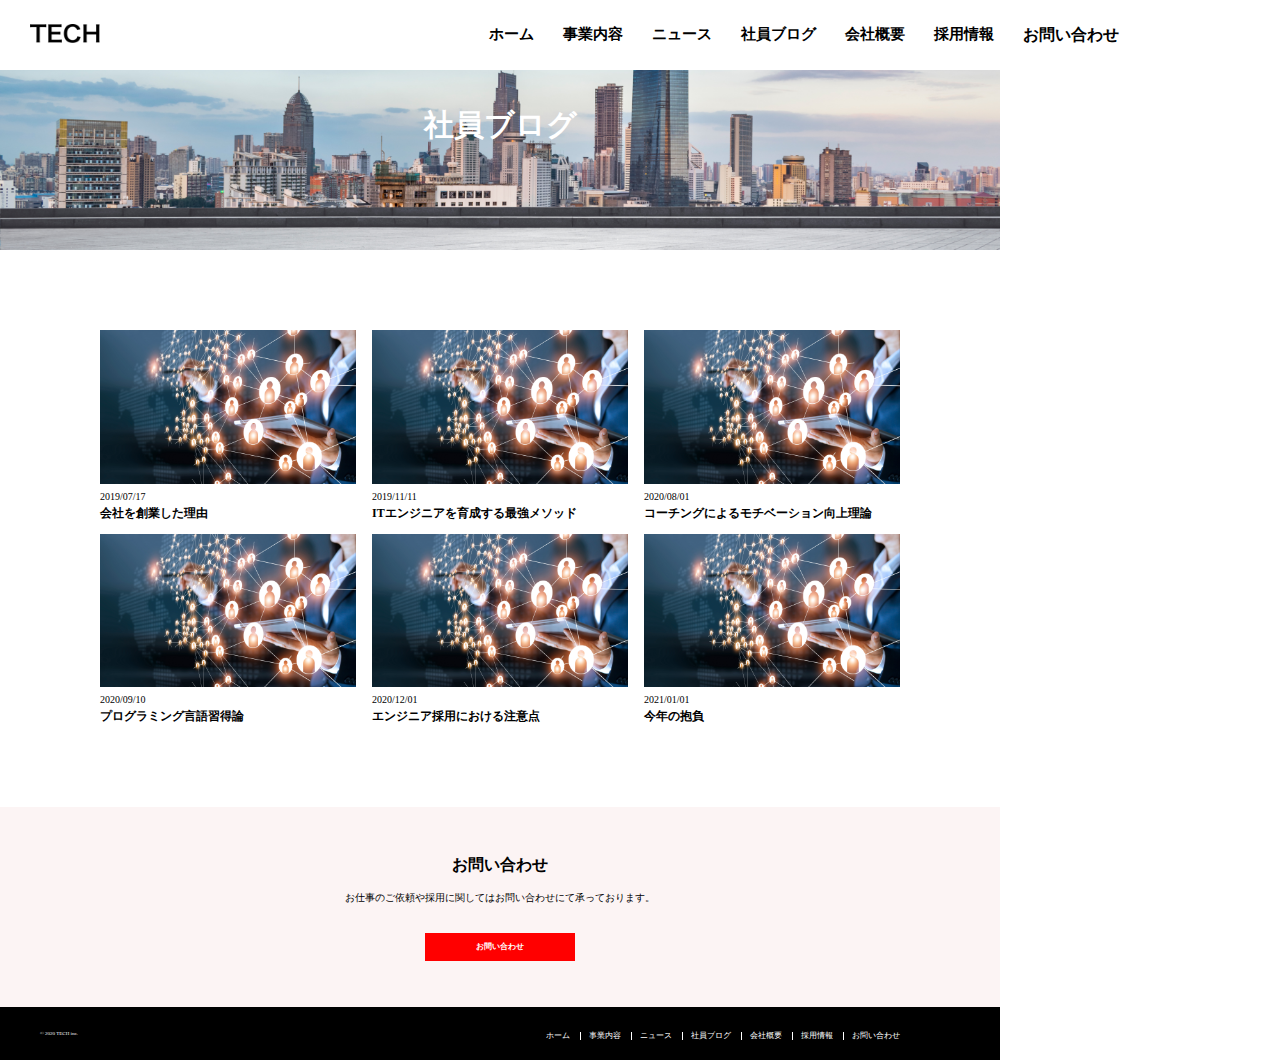
==== commit c88b1698: "sixth-commit" ====
--- a/blog.html
+++ b/blog.html
@@ -7,7 +7,8 @@
   <meta name="viewport" content="width=device-width, initial-scale=1.0">
   <link rel="stylesheet" href="css/reset.css">
   <link rel="stylesheet" href="css/blog.css">
-  <title>ブログ</title>
+  <title>株式会社TECH</title>
+  <mata name="description" content="株式会社TECHのコーポレートサイトです"></mata>
   <link rel="preconnect" href="https://fonts.gstatic.com">
   <link href="https://fonts.googleapis.com/css2?family=Indie+Flower&display=swap" rel="stylesheet">
 </head>
@@ -54,12 +55,10 @@
     <article class="article">
       <section class="section1">
         <div class="section1__slogan">
-          <h1 class="section1__ideal">最新のテクノロジーで社会課題を解決</h1>
-          <p class="section1__slogan-sub">Solving social issues with the latest technology</p>
+          <h1 class="section1__ideal">社員ブログ</h1>
         </div>
       </section>
       <section class="section5">
-        <h3 class="blog-title-jp">社員ブログ</h3>
         <div class="wrapper-4">
           <div class="blog-img-card">
             <a class="blog-img" href="#">
@@ -95,13 +94,49 @@
             </div>
           </div>
         </div>
-        <section class="section8">
-          <h3 class="inquiry-title-jp">お問い合わせ</h3>
-          <p class="inquiry-massage">お仕事のご依頼や採用に関してはお問い合わせにて承っております。</p>
-          <div class="btn">
-            <a href="contact.html" class="btn-sight">お問い合わせ</a>
+        <div class="wrapper-4">
+          <div class="blog-img-card">
+            <a class="blog-img" href="#">
+              <img class="card6" src="img/blog.png">
+            </a>
+            <div class="blog-text__box">
+              <p class="blog-date">2020/09/10</p>
+              <a class="blog-footer" href="#">
+                <p class="blog-comment">プログラミング言語習得論</p>
+              </a>
+            </div>
           </div>
-        </section>
+          <div class="blog-img-card">
+            <a class="blog-img" href="#">
+              <img class="card6" src="img/blog.png">
+            </a>
+            <div class="blog-text-box">
+              <p class="blog-date">2020/12/01</p>
+              <a class="blog-footer" href="#">
+                <p class="blog-comment">エンジニア採用における注意点</p>
+              </a>
+            </div>
+          </div>
+          <div class="blog-img-card">
+            <a class="blog-img" href="#">
+              <img class="card6" src="img/blog.png">
+            </a>
+            <div class="blog-text-box">
+              <p class="blog-date">2021/01/01</p>
+              <a class="blog-footer" href="#">
+                <p class="blog-comment">今年の抱負</p>
+              </a>
+            </div>
+          </div>
+        </div>
+      </section>
+      <section class="section8">
+        <h3 class="inquiry-title-jp">お問い合わせ</h3>
+        <p class="inquiry-massage">お仕事のご依頼や採用に関してはお問い合わせにて承っております。</p>
+        <div class="btn">
+          <a href="contact.html" class="btn-sight">お問い合わせ</a>
+        </div>
+      </section>
 
   </main>
 
--- a/css/blog.css
+++ b/css/blog.css
@@ -1,4 +1,5 @@
 
+/* --------------共有 部分----------------------- */
 body {
   max-width: 1000px;
 }
@@ -24,7 +25,6 @@
  transition: 0.4s;
 }
 
-
 /* --------------HEADER 部分----------------------- */
 .section0 {
   display: flex;
@@ -38,23 +38,21 @@
   left: 0;
   top: 0;
   z-index: 2;
-  }
+}
 
 .company-logo__name {
-    width: 70px; 
-    padding-right: 180px;   
+  width: 70px; 
+  padding-right: 180px;   
 }
 
 .nav__list {
   display: flex;
-  font-weight: bold;
-  
+  font-weight: bold; 
 }
 
 .nav__list-item:not(:last-child) {
-   margin-right: 10px;
-   font-size: 15px;
-   
+  margin-right: 10px;
+  font-size: 15px;  
 }
 
 a {
@@ -65,14 +63,13 @@
 /* ---------------MAIN 部分------------------------------------------ */
 
 /*----------------SECTION1 Ahead-------------------------*/
-.section1 {
-  height: 80vh;
+.section1{
+  height: 250PX;
   display: flex;
   justify-content: center;
   align-items: center;
-  background-image: url(../img/mv.png);
-  color: #fff;
-  width: 100%;
+  background: url(../img/mv.png) center/cover;
+  color:white; 
 }
 
 .section1__slogan {
@@ -81,20 +78,10 @@
 }
 
 .section1__ideal {
-font-weight: bold;
-font-size: 50px;
-text-align: center;
-}
-
-.section1__slogan-sub {
-  font-size: 18px;
-  font-weight: bold;
-  text-align: center;
- 
-}
-
-
-
+ font-weight: bold;
+ font-size: 30px;
+ text-align: center;
+}
 
 /*----------------SECTION5 Blog-------------------------*/ 
 .section5 {
@@ -102,29 +89,27 @@
   width: 100%;
 }
 
-.blog-title-jp {
-  text-align: center;
-  font-size: 20px;
-  color:black;
-  padding-bottom:30px;
+.section5 {
+  margin-top: 80px;
 }
 
 .wrapper-4{
   display: flex;
   justify-content: space-between;
   width: 80%;
-  margin: 0 10% 0 10%;
+  margin: 10px 10% 0 10%;
 }
 
 img {
   width: 100%;
 }
+
 .blog-img-card {
   position: relative;
   width:32%;
   height: auto;
-  
-}
+}
+
 .blog-date {
   margin-top: 5px;
   font-size: 10px;
@@ -146,8 +131,6 @@
  opacity: 0.6;
  transition: 0.4s; 
 }
-
-
 
 /*----------------SECTION8 Inquiry-------------------------*/  
 
@@ -188,7 +171,7 @@
   color: white;
   margin-left: 20px;
   padding-left: 20px;
- }
+}
 
 
 .footer-nav-list {
@@ -201,7 +184,7 @@
 
 li {
   margin-left: 10px;
-   padding-left: 8px;
+  padding-left: 8px;
 }
 
 li:not(:first-child) {
@@ -212,15 +195,10 @@
   text-decoration: none;
   color: white;
 }
+
 .drawer {
   display: none;
 }
-
-
-
-
-
-
 
 /* レスポンシブ (1000px以上)*/
 @media screen and (max-width: 768px) {
@@ -236,9 +214,9 @@
  width: 80%;
   display: block;
   justify-content: start;
-  margin-left: 10%; 
-  
-}
+  margin-left: 10%;  
+}
+
 .wrapper-4{
   display: block;
   justify-content: start;
@@ -249,11 +227,11 @@
 .blog-img-card {
   width: 80%;
 }
+
 /*----------------footer-------------------------*/  
 .footer-line {
   display: block;
   justify-content: space-between;
-  
   align-items: center;
   width: 90%;
   padding: 10px 0;
@@ -274,6 +252,7 @@
   text-align: center;
   padding: 15px 0;
 }
+
 li {
   text-align: center;
 }
@@ -282,6 +261,7 @@
   border-left:none;
   padding-top:15px;
 }
+
 .nav__list {
   display:none;
 }
@@ -300,6 +280,7 @@
   transition: .7s;
   text-align: center;
   z-index: 2;
+  top: 10px;
 }
 .navkey ul{
   padding-top: 80px;
